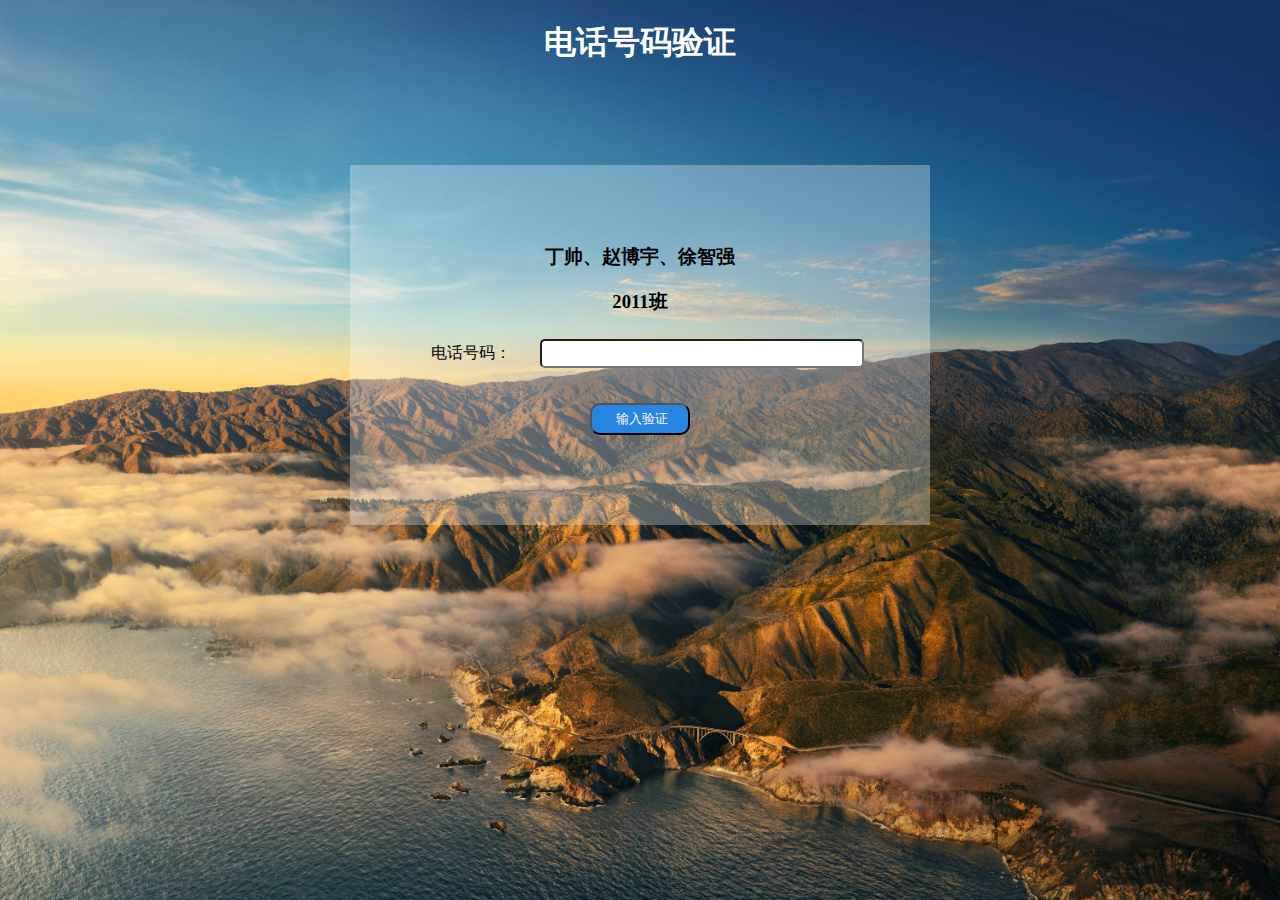
==== index.html @ 2c2f960d "v1" ====
<!DOCTYPE html>
<html>
	<head>
		<meta charset="utf-8">
		<title>电话号码验证</title>
		<link type="text/css" rel="stylesheet" href="css/styles.css"/>
		<script src="script/script.js"></script>
	</head>
	<body>
		<h1>电话号码验证</h1>
		<form action="javascript:CheckItem(this)" method="post">
			<h3>丁帅、赵博宇、徐智强</h3>
			<h3>2011班</h3>
			<label for="tele">电话号码：</label>
			<input type="text" name="tele" id="tele" />
			<br>
			<input type="submit" value="输入验证" />
		</form>
	</body>
</html>
---- css/styles.css ----
body {
    width: 600px;
    margin: 0 auto;
    background-image: url("../images/background.jpg");
    background-size: cover;
}

h1 {
    text-align: center;
    color: #ffffff;
}
p {
    color: #ffffff;
}

form {
    margin: 100px 10px;
    background-color: rgba(255, 255, 255, 0.3);
    padding: 60px;
    text-align: center;
}
label, input[type=submit] {
    display: inline-block;
    width: 100px;
    margin-right: 20px;
    text-align: right;
}
input[type=text], input[type=password] {
    width: 300px;
    margin: 5px;
    padding: 5px 10px;
    border-radius: 5px;
}
input[type=submit] {
    display: block;
    margin: 30px auto;
    padding: 5px 20px;
    border-radius: 10px;
    /*登陆背景框*/
    background-color: #2985e2;
    /*登陆按钮*/
    color: #f8f6f6;
    cursor: pointer;
}
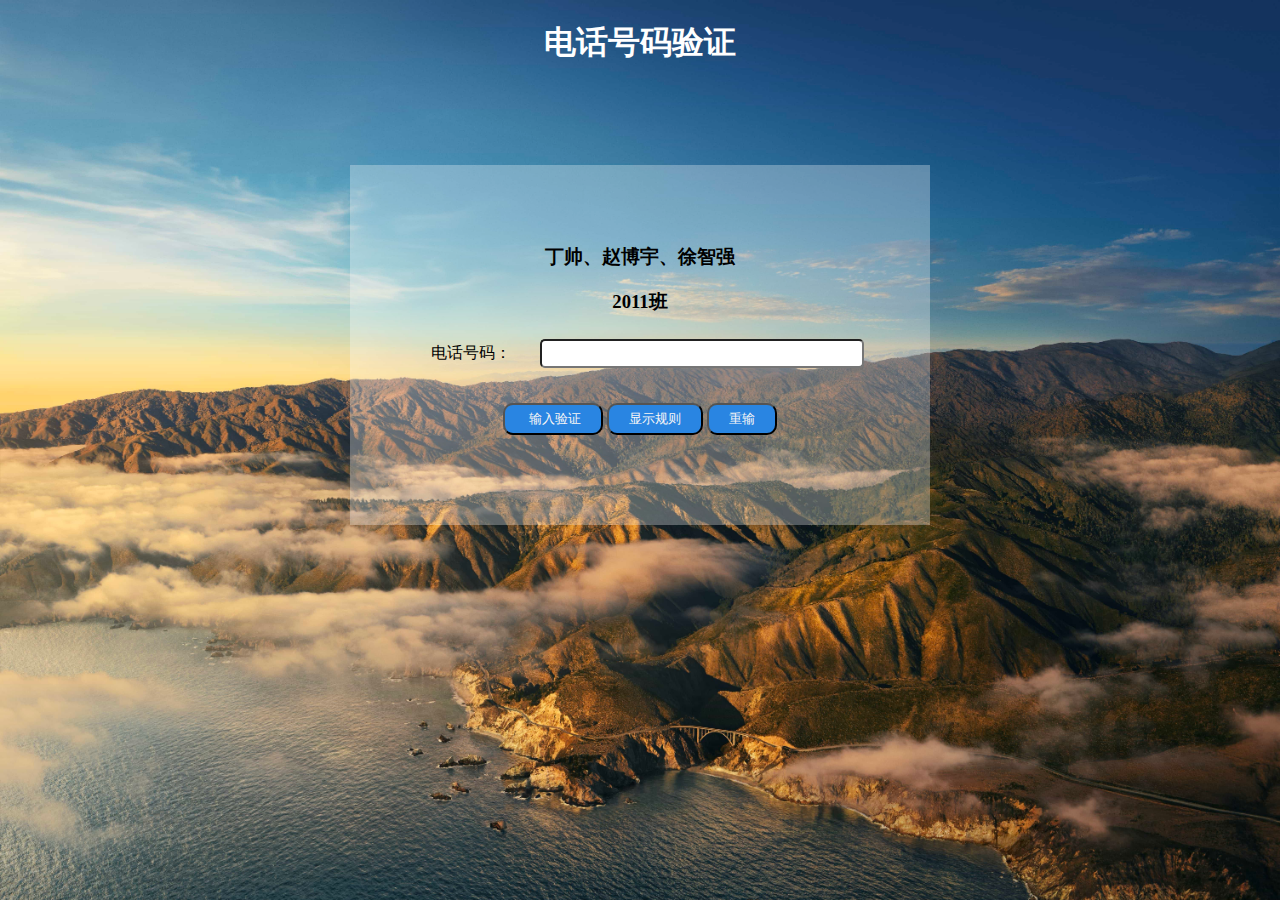
==== commit 6a15723d: "优化regex、添加按钮" ====
--- a/index.html
+++ b/index.html
@@ -12,9 +12,11 @@
 			<h3>丁帅、赵博宇、徐智强</h3>
 			<h3>2011班</h3>
 			<label for="tele">电话号码：</label>
-			<input type="text" name="tele" id="tele" />
+			<input type="text" name="tele" id="tele"/>
 			<br>
-			<input type="submit" value="输入验证" />
+			<input type="submit" value="输入验证"/>
+			<input id="ruleBtn" type="button" value="显示规则" onclick="showRules()">
+			<input id="clearBtn" type="button" value="重输" onclick="Clear()">
 		</form>
 	</body>
 </html>--- a/css/styles.css
+++ b/css/styles.css
@@ -32,7 +32,16 @@
     border-radius: 5px;
 }
 input[type=submit] {
-    display: block;
+    margin: 30px auto;
+    padding: 5px 20px;
+    border-radius: 10px;
+    /*登陆背景框*/
+    background-color: #2985e2;
+    /*登陆按钮*/
+    color: #f8f6f6;
+    cursor: pointer;
+}
+input[type=button] {
     margin: 30px auto;
     padding: 5px 20px;
     border-radius: 10px;
